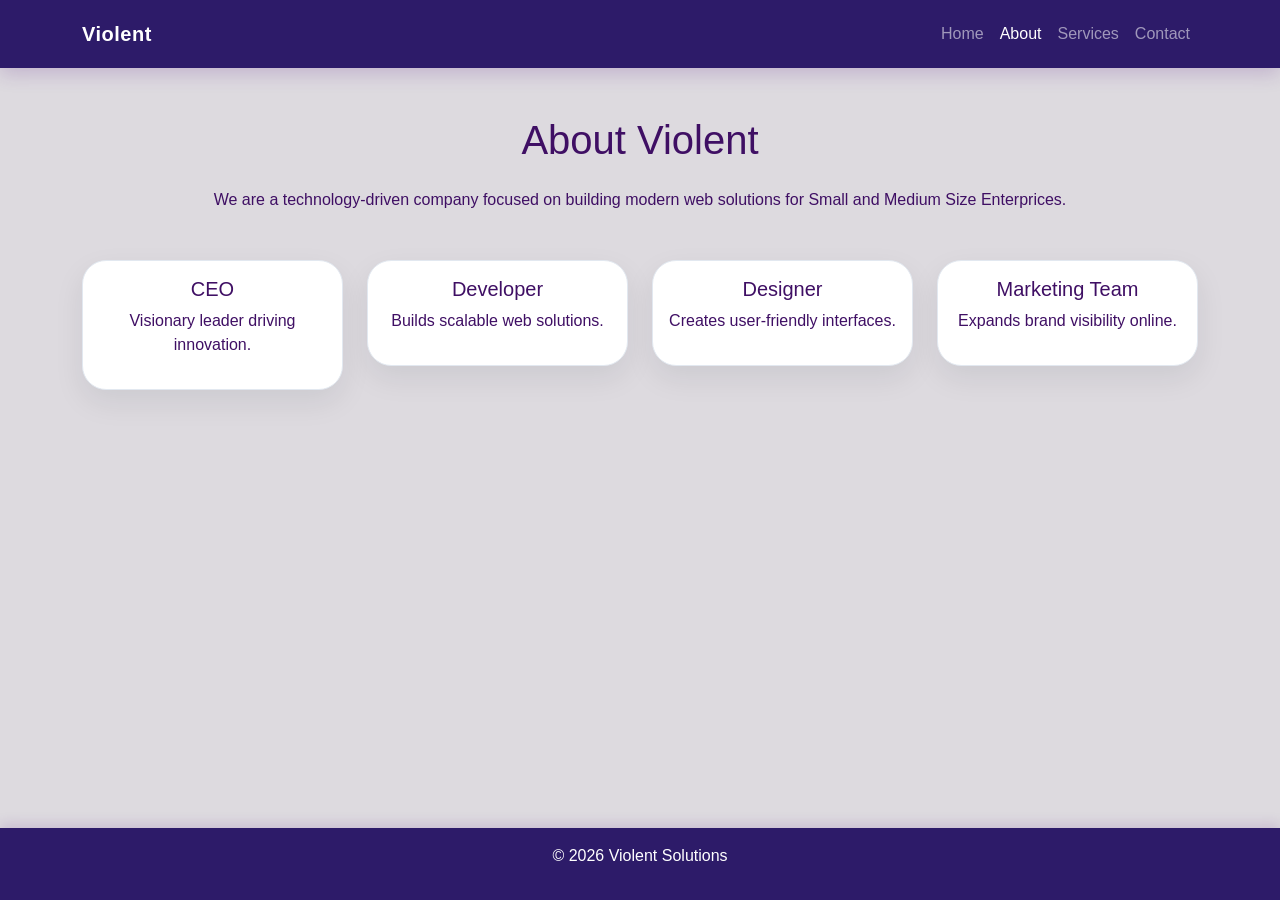
==== about.html @ 8e4c8baa "first commit" ====
<!doctype html>
<html lang="en">
  <head>
    <meta charset="UTF-8" />
    <meta name="viewport" content="width=device-width, initial-scale=1.0" />
    <title>About Us</title>
    <link
      href="https://cdn.jsdelivr.net/npm/bootstrap@5.3.3/dist/css/bootstrap.min.css"
      rel="stylesheet"
    />
    <link rel="stylesheet" href="style.css" />
  </head>
  <body>
    <nav class="navbar navbar-expand-lg navbar-dark">
      <div class="container">
        <a class="navbar-brand" href="index.html">Violent</a>
        <div class="navbar-nav ms-auto">
          <a class="nav-link" href="index.html">Home</a>
          <a class="nav-link active" href="about.html">About</a>
          <a class="nav-link" href="services.html">Services</a>
          <a class="nav-link" href="contact.html">Contact</a>
        </div>
      </div>
    </nav>

    <section class="container py-5">
      <h1 class="text-center mb-4">About Violent</h1>
      <p class="text-center">
        We are a technology-driven company focused on building modern web
        solutions for Small and Medium Size Enterprices.
      </p>

      <div class="row mt-5">
        <div class="col-md-3 mb-4">
          <div class="team-card p-3 text-center">
            <h5>CEO</h5>
            <p>Visionary leader driving innovation.</p>
          </div>
        </div>
        <div class="col-md-3 mb-4">
          <div class="team-card p-3 text-center">
            <h5>Developer</h5>
            <p>Builds scalable web solutions.</p>
          </div>
        </div>
        <div class="col-md-3 mb-4">
          <div class="team-card p-3 text-center">
            <h5>Designer</h5>
            <p>Creates user-friendly interfaces.</p>
          </div>
        </div>
        <div class="col-md-3 mb-4">
          <div class="team-card p-3 text-center">
            <h5>Marketing Team</h5>
            <p>Expands brand visibility online.</p>
          </div>
        </div>
      </div>
    </section>

    <footer class="text-white text-center py-3">
      <p>&copy; 2026 Violent Solutions</p>
    </footer>
  </body>
</html>
---- style.css ----
* {
  box-sizing: border-box;
}

html,
body {
  margin: 0;
  padding: 0;
  font-family: "Poppins", Arial, sans-serif;
  background: #dddadf;
  color: #3f0f64;
}

body {
  min-height: 100vh;
  display: flex;
  flex-direction: column;
}
.navbar {
  background: #2d1b69 !important;
  padding: 14px 0;
  box-shadow: 0 6px 18px rgba(88, 28, 135, 0.2);
}

.navbar-brand {
  font-weight: 700;
  letter-spacing: 0.5px;
}

.nav-link {
  font-weight: 500;
  transition: color 0.3s ease;
}

.nav-link:hover {
  color: #e9d5ff !important;
}
.hero {
  min-height: 92vh;
  background:
    linear-gradient(120deg, rgba(88, 28, 135, 0.82), rgba(147, 51, 234, 0.72)),
    url("https://images.unsplash.com/photo-1551434678-e076c223a692");
  background-size: cover;
  background-position: center;
}

.hero h1 {
  font-size: clamp(2.4rem, 5vw, 4.2rem);
  font-weight: 800;
  color: white;
}

.hero p {
  color: #e2e8f0;
  font-size: 1.1rem;
  max-width: 680px;
  margin: 1rem auto 2rem;
}
.btn-primary {
  background: linear-gradient(135deg, #9333ea, #7c3aed);
  border: none;
  border-radius: 50px;
  padding: 12px 28px;
  font-weight: 600;
  color: white;
  transition: all 0.3s ease;
}

.btn-primary:hover {
  background: linear-gradient(135deg, #7c3aed, #6d28d9);
  transform: translateY(-2px);
  box-shadow: 0 8px 16px rgba(147, 51, 234, 0.3);
}

.btn-outline-light {
  border-radius: 50px;
  padding: 12px 28px;
  font-weight: 600;
  border: 2px solid #e9d5ff;
  color: white;
  transition: all 0.3s ease;
}

.btn-outline-light:hover {
  background: rgba(147, 51, 234, 0.15);
  border-color: white;
}

section {
  flex: 1;
  padding-top: 80px;
  padding-bottom: 80px;
}

section h1,
section h2,
section h3,
section h4,
section h5,
section p,
section label {
  color: #3f0f64;
}

.team-card,
.service-box,
form {
  background: #ffffff;
  border-radius: 24px;
  padding: 24px;
  border: 1px solid #e2e8f0;
  box-shadow: 0 12px 30px rgba(15, 23, 42, 0.08);
  transition: all 0.35s ease;
}

.team-card:hover,
.service-box:hover {
  transform: translateY(-8px) scale(1.02);
  box-shadow: 0 18px 40px rgba(147, 51, 234, 0.2);
}

.form-control {
  border-radius: 14px;
  border: 1px solid #cbd5e1;
  padding: 14px;
}

.form-control:focus {
  box-shadow: 0 0 0 0.2rem rgba(147, 51, 234, 0.25);
  border-color: #9333ea;
}

footer {
  margin-top: 0;
  background: #2d1b69 !important;
  color: white;
  padding: 18px 0;
  box-shadow: 0 -4px 12px rgba(88, 28, 135, 0.15);
}
footer * {
  color: white !important;
}
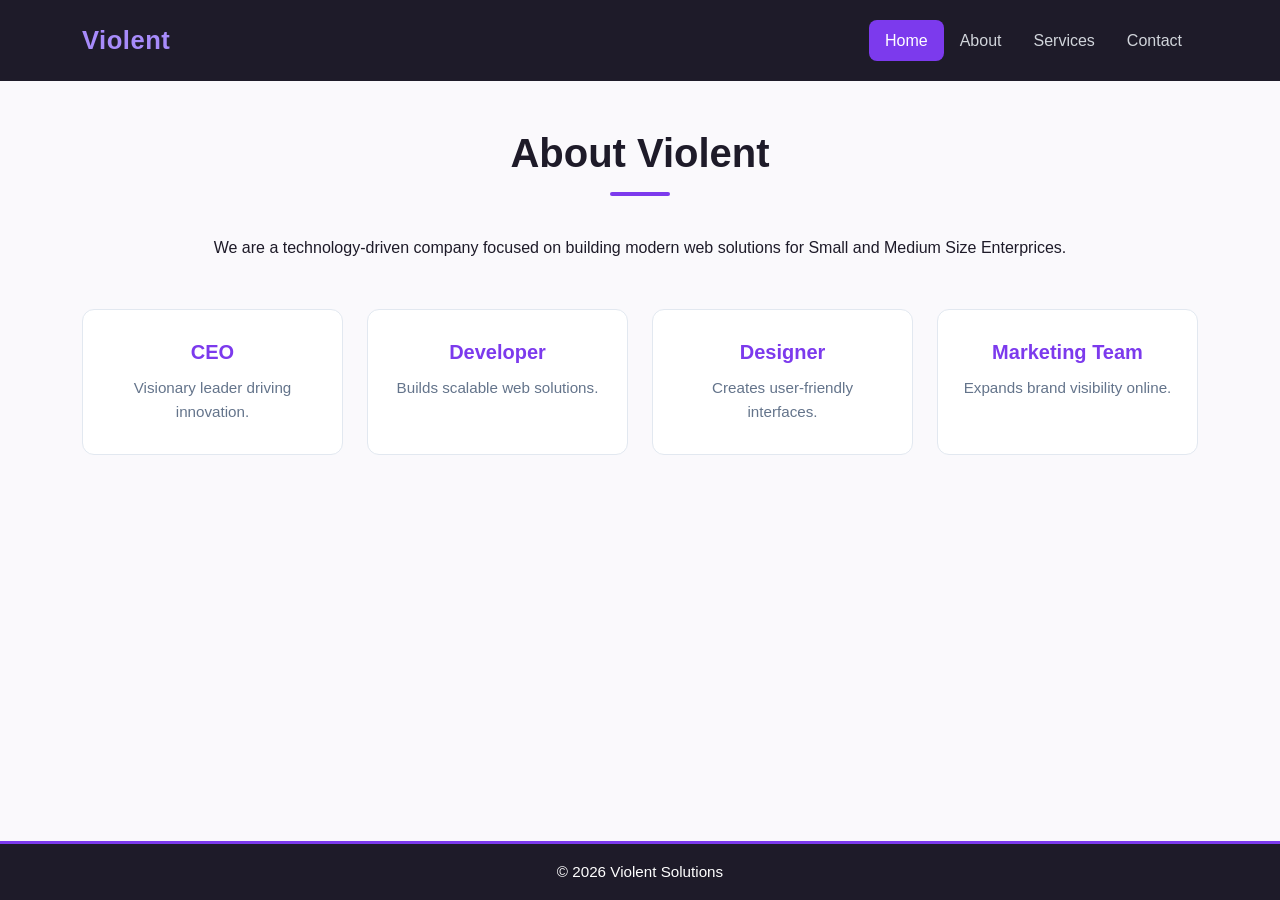
==== commit d923afd8: "Improved Styling" ====
--- a/about.html
+++ b/about.html
@@ -11,14 +11,32 @@
     <link rel="stylesheet" href="style.css" />
   </head>
   <body>
-    <nav class="navbar navbar-expand-lg navbar-dark">
+     <nav class="navbar navbar-expand-lg navbar-dark">
       <div class="container">
         <a class="navbar-brand" href="index.html">Violent</a>
-        <div class="navbar-nav ms-auto">
-          <a class="nav-link" href="index.html">Home</a>
-          <a class="nav-link active" href="about.html">About</a>
-          <a class="nav-link" href="services.html">Services</a>
-          <a class="nav-link" href="contact.html">Contact</a>
+        <button
+          class="navbar-toggler"
+          type="button"
+          data-bs-toggle="collapse"
+          data-bs-target="#navMenu"
+        >
+          <span class="navbar-toggler-icon"></span>
+        </button>
+        <div class="collapse navbar-collapse" id="navMenu">
+          <ul class="navbar-nav ms-auto">
+            <li class="nav-item">
+              <a class="nav-link active" href="index.html">Home</a>
+            </li>
+            <li class="nav-item">
+              <a class="nav-link" href="about.html">About</a>
+            </li>
+            <li class="nav-item">
+              <a class="nav-link" href="services.html">Services</a>
+            </li>
+            <li class="nav-item">
+              <a class="nav-link" href="contact.html">Contact</a>
+            </li>
+          </ul>
         </div>
       </div>
     </nav>
@@ -61,5 +79,6 @@
     <footer class="text-white text-center py-3">
       <p>&copy; 2026 Violent Solutions</p>
     </footer>
+    <script src="https://cdn.jsdelivr.net/npm/bootstrap@5.3.3/dist/js/bootstrap.bundle.min.js"></script>
   </body>
 </html>
--- a/style.css
+++ b/style.css
@@ -1,142 +1,315 @@
 * {
-  box-sizing: border-box;
-}
-
-html,
-body {
   margin: 0;
   padding: 0;
-  font-family: "Poppins", Arial, sans-serif;
-  background: #dddadf;
-  color: #3f0f64;
-}
-
+  box-sizing: border-box;
+}
 body {
-  min-height: 100vh;
+  font-family: 'Segoe UI', sans-serif;
+  background: #faf9fc;
+  color: #1e1b29;
+  line-height: 1.6;
   display: flex;
   flex-direction: column;
-}
+  min-height: 100vh;
+}
+
 .navbar {
-  background: #2d1b69 !important;
-  padding: 14px 0;
-  box-shadow: 0 6px 18px rgba(88, 28, 135, 0.2);
+  background: #1e1b29 !important;
+  padding: 15px 0;
+  position: sticky;
+  top: 0;
+  z-index: 1000;
 }
 
 .navbar-brand {
-  font-weight: 700;
+  font-size: 1.6rem;
+  font-weight: 800;
+  color: #a78bfa !important;
   letter-spacing: 0.5px;
 }
 
 .nav-link {
+  color: #d1d5db !important;
   font-weight: 500;
-  transition: color 0.3s ease;
+  padding: 8px 16px !important;
+  border-radius: 8px;
+  transition: all 0.3s ease;
 }
 
 .nav-link:hover {
-  color: #e9d5ff !important;
-}
+  color: #ffffff !important;
+  background: rgba(167, 139, 250, 0.15);
+}
+
+.nav-link.active {
+  color: #ffffff !important;
+  background: #7c3aed;
+}
+
+.navbar-toggler {
+  border: 1px solid rgba(255, 255, 255, 0.2);
+}
+
+.navbar-toggler:focus {
+  box-shadow: 0 0 0 3px rgba(124, 58, 237, 0.4);
+}
+
+
+@media (max-width: 991px) {
+  .navbar-collapse {
+    position: fixed;
+    top: 0;
+    right: -100%;
+    width: 75%;
+    max-width: 280px;
+    height: 100vh;
+    background: #1e1b29;
+    padding: 70px 20px 20px;
+    box-shadow: -8px 0 20px rgba(0, 0, 0, 0.3);
+    transition: right 0.3s ease;
+    display: block !important;
+  }
+
+  .navbar-collapse.show {
+    right: 0;
+  }
+
+  .navbar-nav {
+    flex-direction: column;
+    gap: 6px;
+  }
+
+  .nav-link {
+    padding: 12px 16px !important;
+    font-size: 1.05rem;
+  }
+
+  .navbar-toggler {
+    z-index: 1100;
+    position: relative;
+  }
+}
+
+
 .hero {
-  min-height: 92vh;
-  background:
-    linear-gradient(120deg, rgba(88, 28, 135, 0.82), rgba(147, 51, 234, 0.72)),
-    url("https://images.unsplash.com/photo-1551434678-e076c223a692");
-  background-size: cover;
-  background-position: center;
+  min-height: 85vh;
+  background: linear-gradient(135deg, #1e1b29 0%, #5b21b6 60%, #7c3aed 100%);
+  padding: 80px 20px;
 }
 
 .hero h1 {
-  font-size: clamp(2.4rem, 5vw, 4.2rem);
+  font-size: 3rem;
   font-weight: 800;
-  color: white;
+  margin-bottom: 20px;
+  line-height: 1.2;
 }
 
 .hero p {
-  color: #e2e8f0;
-  font-size: 1.1rem;
-  max-width: 680px;
-  margin: 1rem auto 2rem;
-}
-.btn-primary {
-  background: linear-gradient(135deg, #9333ea, #7c3aed);
+  font-size: 1.15rem;
+  margin-bottom: 30px;
+  max-width: 600px;
+  margin-left: auto;
+  margin-right: auto;
+}
+
+.hero .btn {
+  padding: 12px 30px;
+  font-weight: 600;
+  border-radius: 50px;
+  transition: all 0.3s ease;
+}
+
+.hero .btn-primary {
+  background: #ffffff;
+  color: #5b21b6;
   border: none;
-  border-radius: 50px;
-  padding: 12px 28px;
-  font-weight: 600;
-  color: white;
-  transition: all 0.3s ease;
-}
-
-.btn-primary:hover {
-  background: linear-gradient(135deg, #7c3aed, #6d28d9);
+}
+
+.hero .btn-primary:hover {
   transform: translateY(-2px);
-  box-shadow: 0 8px 16px rgba(147, 51, 234, 0.3);
-}
-
-.btn-outline-light {
-  border-radius: 50px;
-  padding: 12px 28px;
-  font-weight: 600;
-  border: 2px solid #e9d5ff;
-  color: white;
-  transition: all 0.3s ease;
-}
-
-.btn-outline-light:hover {
-  background: rgba(147, 51, 234, 0.15);
-  border-color: white;
-}
+  background: #ffffff;
+  color: #5b21b6;
+}
+
+.hero .btn-outline-light:hover {
+  transform: translateY(-2px);
+  background: rgba(255, 255, 255, 0.15);
+}
+
 
 section {
   flex: 1;
-  padding-top: 80px;
-  padding-bottom: 80px;
-}
-
-section h1,
-section h2,
-section h3,
-section h4,
-section h5,
-section p,
-section label {
-  color: #3f0f64;
-}
+  padding: 60px 0;
+}
+
+section h1 {
+  font-size: 2.5rem;
+  font-weight: 800;
+  color: #1e1b29;
+  text-align: center;
+  margin-bottom: 20px;
+  position: relative;
+  padding-bottom: 15px;
+}
+
+section h1::after {
+  content: "";
+  display: block;
+  width: 60px;
+  height: 4px;
+  background: #7c3aed;
+  border-radius: 2px;
+  margin: 15px auto 0;
+}
+
 
 .team-card,
-.service-box,
-form {
-  background: #ffffff;
-  border-radius: 24px;
-  padding: 24px;
+.service-box {
+  background: #ffffff;
+  border-radius: 12px;
   border: 1px solid #e2e8f0;
-  box-shadow: 0 12px 30px rgba(15, 23, 42, 0.08);
-  transition: all 0.35s ease;
+  padding: 30px 25px !important;
+  height: 100%;
+  text-align: center;
+  transition: all 0.3s ease;
 }
 
 .team-card:hover,
 .service-box:hover {
-  transform: translateY(-8px) scale(1.02);
-  box-shadow: 0 18px 40px rgba(147, 51, 234, 0.2);
+  transform: translateY(-5px);
+  box-shadow: 0 12px 30px rgba(124, 58, 237, 0.15);
+  border-color: #a78bfa;
+}
+
+.team-card h5,
+.service-box h4 {
+  color: #7c3aed;
+  font-weight: 700;
+  margin-bottom: 12px;
+}
+
+.team-card p,
+.service-box p {
+  color: #64748b;
+  font-size: 0.95rem;
+  margin: 0;
+}
+
+#contactForm {
+  max-width: 600px;
+  margin: 0 auto;
+  background: #ffffff;
+  padding: 30px;
+  border-radius: 12px;
+  border: 1px solid #e2e8f0;
+  box-shadow: 0 4px 12px rgba(30, 27, 41, 0.06);
+}
+
+#contactForm label {
+  font-weight: 600;
+  color: #334155;
+  margin-bottom: 6px;
+  display: block;
 }
 
 .form-control {
-  border-radius: 14px;
-  border: 1px solid #cbd5e1;
-  padding: 14px;
+  border: 2px solid #e2e8f0;
+  border-radius: 8px;
+  padding: 10px 14px;
+  transition: all 0.3s ease;
 }
 
 .form-control:focus {
-  box-shadow: 0 0 0 0.2rem rgba(147, 51, 234, 0.25);
-  border-color: #9333ea;
+  border-color: #7c3aed;
+  box-shadow: 0 0 0 3px rgba(124, 58, 237, 0.15);
+  outline: none;
+}
+
+textarea.form-control {
+  min-height: 120px;
+  resize: vertical;
+}
+
+
+section .mt-4 {
+  max-width: 600px;
+  margin: 30px auto 0 !important;
+  background: #ffffff;
+  padding: 20px 25px;
+  border-radius: 12px;
+  border: 1px solid #e2e8f0;
+  border-left: 4px solid #7c3aed;
+}
+
+section .mt-4 p {
+  margin-bottom: 6px;
+  color: #334155;
+}
+
+section .mt-4 p:last-child {
+  margin-bottom: 0;
+}
+
+section .mt-4 strong {
+  color: #7c3aed;
+}
+
+
+.btn-primary {
+  background: #7c3aed;
+  border: none;
+  padding: 10px 28px;
+  font-weight: 600;
+  border-radius: 8px;
+  transition: all 0.3s ease;
+}
+
+.btn-primary:hover {
+  background: #5b21b6;
+  transform: translateY(-2px);
 }
 
 footer {
-  margin-top: 0;
-  background: #2d1b69 !important;
-  color: white;
-  padding: 18px 0;
-  box-shadow: 0 -4px 12px rgba(88, 28, 135, 0.15);
-}
-footer * {
-  color: white !important;
-}
+  background: #1e1b29 !important;
+  color: #ffffff;
+  margin-top: auto;
+  padding: 20px 0 !important;
+  border-top: 3px solid #7c3aed;
+  text-align: center;
+}
+
+footer p {
+  margin: 0;
+  font-size: 0.95rem;
+}
+
+
+@media (max-width: 768px) {
+  .hero {
+    min-height: 70vh;
+    padding: 50px 15px;
+  }
+
+  .hero h1 {
+    font-size: 2rem;
+  }
+
+  .hero .btn {
+    display: block;
+    width: 100%;
+    margin: 10px 0 !important;
+  }
+
+  section {
+    padding: 40px 0;
+  }
+
+  section h1 {
+    font-size: 2rem;
+  }
+
+  #contactForm,
+  section .mt-4 {
+    padding: 20px;
+  }
+}
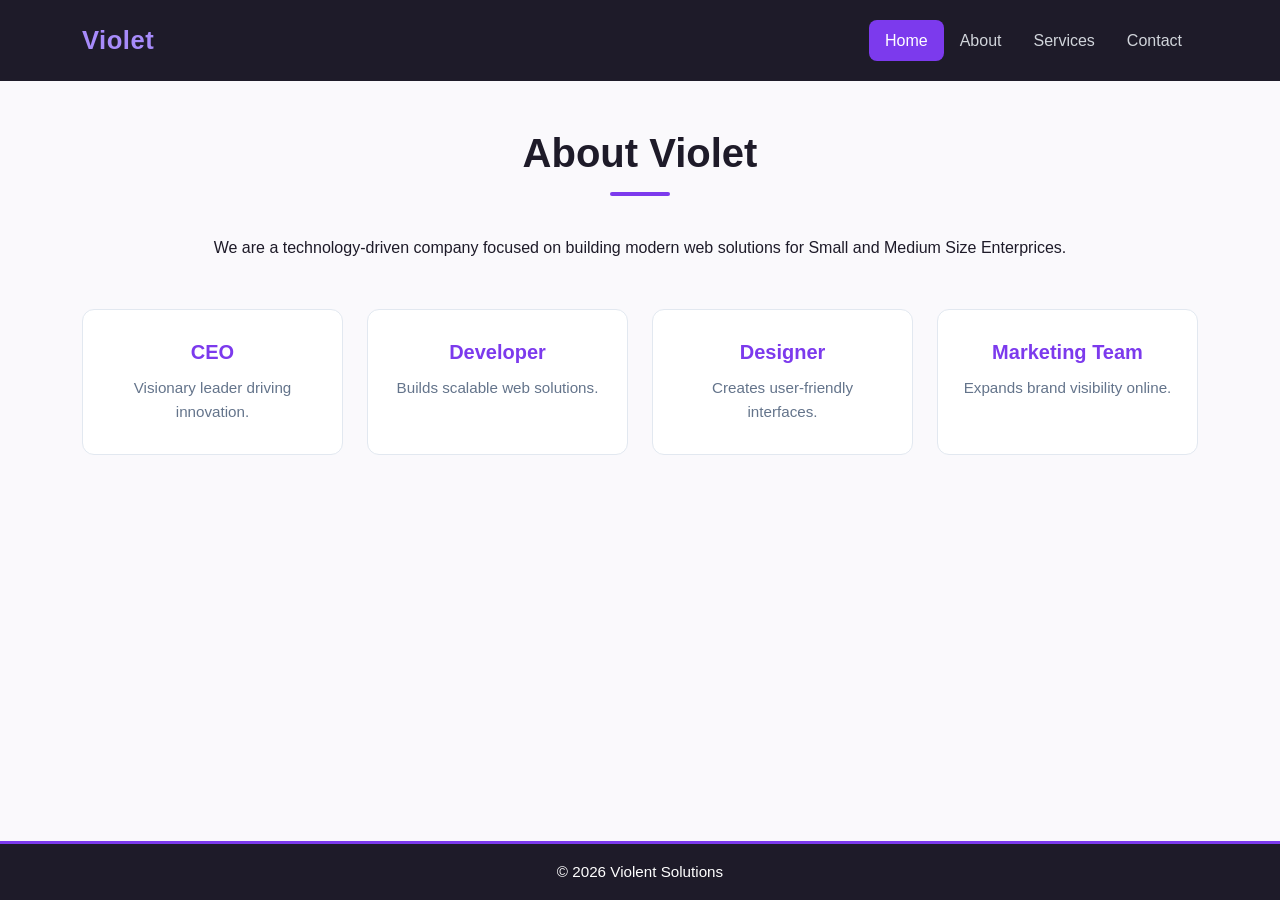
==== commit 38d7f675: "commit" ====
--- a/about.html
+++ b/about.html
@@ -13,7 +13,7 @@
   <body>
      <nav class="navbar navbar-expand-lg navbar-dark">
       <div class="container">
-        <a class="navbar-brand" href="index.html">Violent</a>
+        <a class="navbar-brand" href="index.html">Violet</a>
         <button
           class="navbar-toggler"
           type="button"
@@ -42,7 +42,7 @@
     </nav>
 
     <section class="container py-5">
-      <h1 class="text-center mb-4">About Violent</h1>
+      <h1 class="text-center mb-4">About Violet</h1>
       <p class="text-center">
         We are a technology-driven company focused on building modern web
         solutions for Small and Medium Size Enterprices.
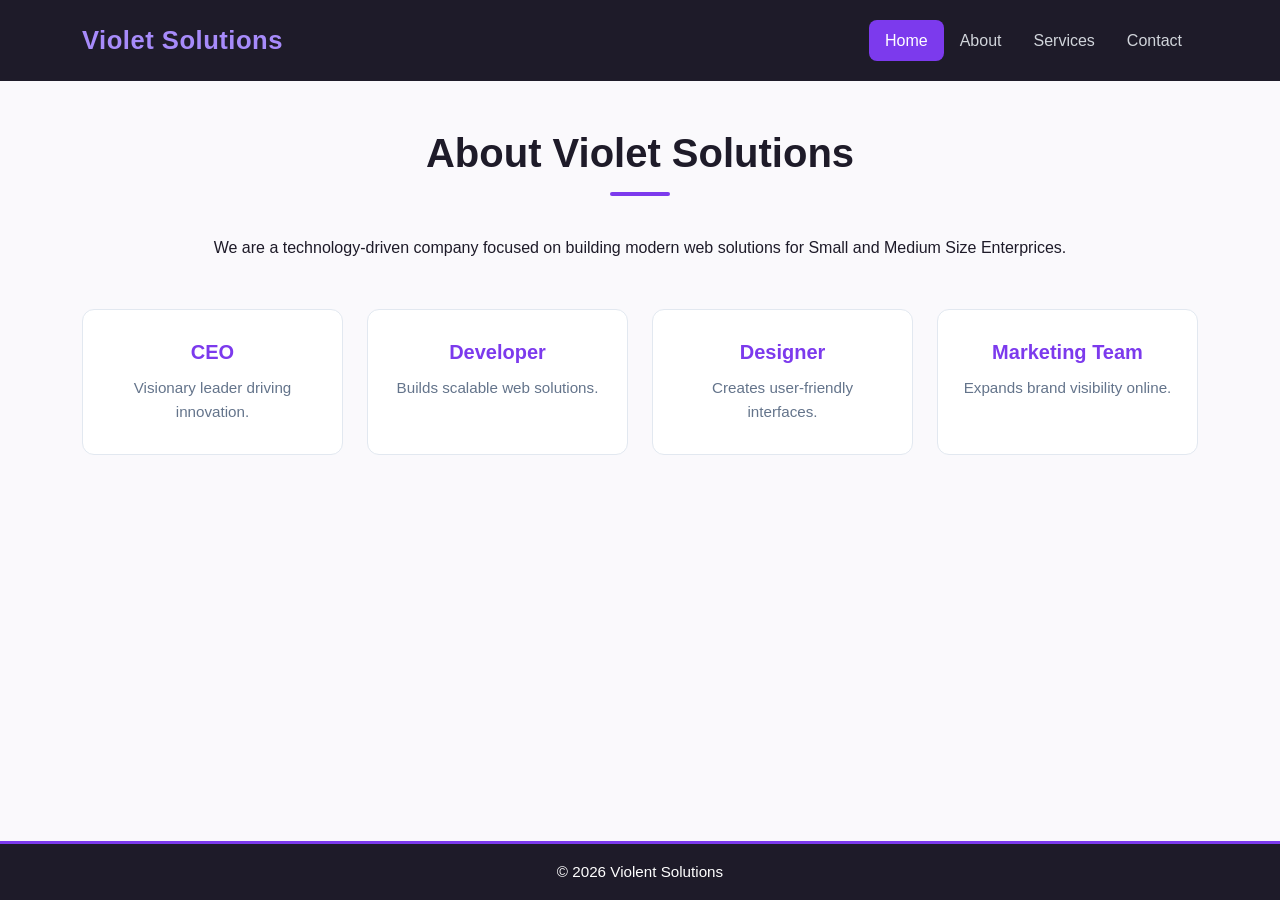
==== commit 83757575: "commit" ====
--- a/about.html
+++ b/about.html
@@ -3,7 +3,7 @@
   <head>
     <meta charset="UTF-8" />
     <meta name="viewport" content="width=device-width, initial-scale=1.0" />
-    <title>About Us</title>
+    <title>Violet Solutions | About Us</title>
     <link
       href="https://cdn.jsdelivr.net/npm/bootstrap@5.3.3/dist/css/bootstrap.min.css"
       rel="stylesheet"
@@ -13,7 +13,7 @@
   <body>
      <nav class="navbar navbar-expand-lg navbar-dark">
       <div class="container">
-        <a class="navbar-brand" href="index.html">Violet</a>
+        <a class="navbar-brand" href="index.html">Violet Solutions</a>
         <button
           class="navbar-toggler"
           type="button"
@@ -42,7 +42,7 @@
     </nav>
 
     <section class="container py-5">
-      <h1 class="text-center mb-4">About Violet</h1>
+      <h1 class="text-center mb-4">About Violet Solutions</h1>
       <p class="text-center">
         We are a technology-driven company focused on building modern web
         solutions for Small and Medium Size Enterprices.
